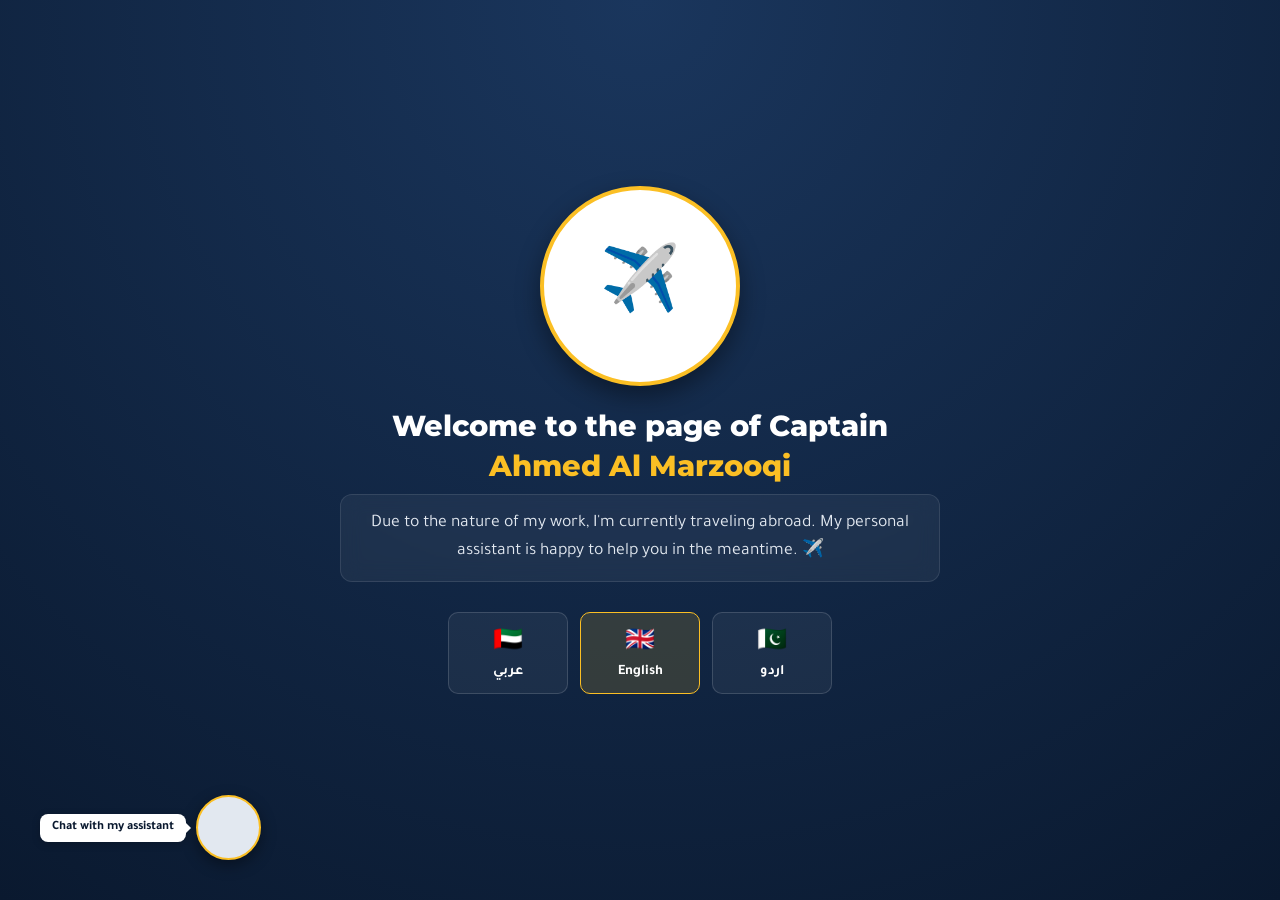
==== index.html @ 78eb5f16 "Add files via upload" ====
<!DOCTYPE html>
<html lang="en" dir="ltr">
<head>
    <meta charset="UTF-8">
    <meta name="viewport" content="width=device-width, initial-scale=1.0">
    <title>Captain Ahmed Al Marzooqi | كابتن أحمد المرزوقي</title>
    <meta name="description" content="Captain Ahmed Al Marzooqi - personal assistant | كابتن أحمد المرزوقي - المساعد الشخصي">
    <meta property="og:type" content="website">
    <meta property="og:title" content="Captain Ahmed Al Marzooqi | كابتن أحمد المرزوقي">
    <meta property="og:description" content="Contact my personal assistant | تواصل مع المساعد الشخصي">
    <meta property="og:image" content="https://mydigital-id.github.io/captain-ahmed/ahmed.jpg">
    <link rel="stylesheet" href="chatbot.css">
    
    <!-- تغيير الخطوط لخطوط أشيك (Tajawal للعربي و Montserrat للإنجليزي) -->
    <link rel="preconnect" href="https://fonts.googleapis.com">
    <link rel="preconnect" href="https://fonts.gstatic.com" crossorigin>
    <link href="https://fonts.googleapis.com/css2?family=Montserrat:wght@400;600;800&family=Tajawal:wght@400;500;700;800&family=Noto+Nastaliq+Urdu:wght@400;700&display=swap" rel="stylesheet">
    
    <style>
        * { box-sizing: border-box; margin: 0; padding: 0; }
        
        body {
            background: radial-gradient(circle at 50% 0%, #1a365d, #0a192f);
            color: white;
            font-family: 'Tajawal', sans-serif; /* الخط العربي الجديد */
            min-height: 100dvh;
            display: flex;
            flex-direction: column;
            align-items: center;
            justify-content: flex-start;
            padding: 30px 15px 140px 15px; /* مساحات مريحة */
            text-align: center;
            overflow-x: hidden;
        }

        /* --- صورة الطيار --- */
        .pilot-img-container {
            width: 160px; /* تصغير الحجم شوية */
            height: 160px;
            border-radius: 50%;
            border: 4px solid #fbbf24;
            box-shadow: 0 10px 25px rgba(0,0,0,0.4);
            margin-bottom: 20px;
            overflow: hidden;
            background: #fff;
            flex-shrink: 0;
        }

        .pilot-img {
            width: 100%;
            height: 100%;
            object-fit: cover;
            object-position: top center;
        }

        /* --- رسالة الترحيب بالإنجليزية --- */
        .welcome-text {
            font-family: 'Montserrat', sans-serif; /* الخط الإنجليزي الجديد */
            font-size: 1.4rem; /* تصغير الحجم */
            font-weight: 800;
            margin-bottom: 8px;
            color: #ffffff;
            line-height: 1.4;
            max-width: 600px;
        }

        .welcome-text span {
            color: #fbbf24;
        }

        /* --- بطاقة رسالة التوضيح --- */
        .status-card {
            background: rgba(255, 255, 255, 0.05);
            border: 1px solid rgba(255, 255, 255, 0.1);
            border-radius: 12px;
            padding: 15px;
            max-width: 600px; /* عشان متمطش في الديسكتوب */
            width: 100%;
            margin-bottom: 30px;
            backdrop-filter: blur(10px);
        }

        .status-card p {
            font-size: 0.95rem; /* حجم مريح للقراءة */
            color: #e2e8f0;
            line-height: 1.6;
        }

        /* --- أزرار اللغات --- */
        .lang-container {
            display: flex;
            gap: 12px;
            justify-content: center;
            width: 100%;
            max-width: 500px;
            flex-wrap: wrap; /* عشان ينزلوا تحت بعض في الشاشات الصغيرة لو احتاجوا */
        }

        .lang-btn {
            background: rgba(255, 255, 255, 0.05);
            border: 1px solid rgba(255, 255, 255, 0.15);
            color: white;
            padding: 12px 15px;
            border-radius: 10px;
            cursor: pointer;
            display: flex;
            flex-direction: column;
            align-items: center;
            gap: 5px;
            transition: all 0.3s ease;
            font-family: 'Tajawal', sans-serif;
            font-weight: 700;
            font-size: 0.9rem;
            flex: 1;
            min-width: 100px; /* عشان ميبقوش رفيعين أوي */
        }

        .lang-btn:hover {
            background: rgba(255, 255, 255, 0.1);
            transform: translateY(-3px);
            border-color: #fbbf24;
        }

        .lang-icon {
            font-size: 1.5rem;
        }

        /* =========================================
           المساعد الشخصي (صورة + تلميح جانبي)
           ========================================= */
        .assistant-wrapper {
            position: fixed;
            bottom: 25px;
            left: 20px;
            display: flex;
            align-items: center;
            gap: 10px; 
            z-index: 100;
            flex-direction: row-reverse; /* الكلام على يمين الصورة */
        }

        .assistant-btn {
            width: 65px; /* تصغير الحجم شوية */
            height: 65px;
            border-radius: 50%;
            border: 2px solid #fbbf24;
            background: #e2e8f0; /* لون رمادي فاتح لو الصورة مش موجودة */
            cursor: pointer;
            box-shadow: 0 5px 15px rgba(0, 0, 0, 0.4);
            transition: transform 0.3s ease;
            overflow: hidden;
        }

        .assistant-btn img {
            width: 100%;
            height: 100%;
            object-fit: cover;
        }

        .assistant-btn:hover {
            transform: scale(1.05);
        }

        .chat-hint {
            background: #ffffff;
            color: #0a192f;
            padding: 6px 12px;
            border-radius: 8px;
            font-size: 0.8rem;
            font-weight: 700;
            box-shadow: 0 2px 8px rgba(0,0,0,0.2);
            position: relative;
        }

        .chat-hint::after {
            content: '';
            position: absolute;
            top: 50%;
            right: -5px;
            transform: translateY(-50%);
            border: 5px solid transparent;
            border-left-color: #ffffff;
            border-right: 0;
        }

        /* --- تحسينات الديسكتوب --- */
        @media (min-width: 768px) {
            body {
                justify-content: center; /* توسيط المحتوى في نص الشاشة للديسكتوب */
                padding-bottom: 50px;
            }
            .pilot-img-container {
                width: 200px;
                height: 200px;
            }
            .welcome-text {
                font-size: 1.8rem;
            }
            .status-card p {
                font-size: 1.1rem;
            }
            .lang-btn {
                flex: none;
                width: 120px;
            }
            .assistant-wrapper {
                bottom: 40px;
                left: 40px;
            }
        }

        @keyframes pulse-ring {
            0% { box-shadow: 0 0 0 0 rgba(251, 191, 36, 0.7); }
            70% { box-shadow: 0 0 0 10px rgba(251, 191, 36, 0); }
            100% { box-shadow: 0 0 0 0 rgba(251, 191, 36, 0); }
        }
        .assistant-btn {
            animation: pulse-ring 2s infinite;
        }

        .pilot-img-container{display:grid;place-items:center;font-size:4rem}
        .pilot-img-container::before{content:'✈️';grid-area:1/1}
        .pilot-img{grid-area:1/1}
        .assistant-btn{direction:ltr}
        .assistant-wrapper{direction:rtl}
        [dir=ltr] .chat-hint{direction:ltr}
        .lang-btn.active{border-color:#fbbf24;background:rgba(251,191,36,.15)}
        html[lang=ur] body,html[lang=ur] .lang-btn,html[lang=ur] .welcome-text{font-family:'Noto Nastaliq Urdu',serif;line-height:2.1}
        html[lang=ar] .welcome-text{font-family:'Tajawal',sans-serif}
        .chat-hint.hide{display:none}
    </style>
</head>
<body>

    <!-- صورة الطيار -->
    <div class="pilot-img-container">
        <!-- تأكد أن الصورة اسمها ahmed.jpg وموجودة في نفس الفولدر -->
        <img src="ahmed.jpg" alt="Captain Ahmed Al Marzooqi" class="pilot-img" onerror="this.style.display='none'">
    </div>

    <!-- رسالة الترحيب بالإنجليزية -->
    <div class="welcome-text">
        
    </div>

    <!-- رسالة التوضيح -->
    <div class="status-card">
        <p></p>
    </div>

    <!-- أزرار اللغات -->
    <div class="lang-container">
        <button class="lang-btn" data-l="ar" onclick="changeLang('ar')">
            <span class="lang-icon">🇦🇪</span>
            عربي
        </button>
        <button class="lang-btn" data-l="en" onclick="changeLang('en')">
            <span class="lang-icon">🇬🇧</span>
            English
        </button>
        <button class="lang-btn" data-l="ur" onclick="changeLang('ur')">
            <span class="lang-icon">🇵🇰</span>
            اردو
        </button>
    </div>

    <!-- المساعد الشخصي (الصورة والتلميح جنب بعض) -->
    <div class="assistant-wrapper">
        <div class="chat-hint" id="chatHint">يسعدني التواصل معك</div>
        
        <!-- زرار المساعد: تأكد أن الصورة اسمها assistant.jpg -->
        <button class="assistant-btn" onclick="openChat()" aria-label="Chat">
            <img src="assistant.jpg" alt="Assistant" onerror="this.style.display='none'">
        </button>
    </div>

    <script>
        const T={
          ar:{d:'rtl',w:'مرحباً بك في صفحة الكابتن<br><span>أحمد المرزوقي</span>',s:'نظراً لطبيعة عملي أنا خارج البلاد حالياً، ويسعد مساعدي الشخصي بخدمتك في الوقت الحالي. ✈️',h:'يسعدني التواصل معك'},
          en:{d:'ltr',w:'Welcome to the page of Captain<br><span>Ahmed Al Marzooqi</span>',s:"Due to the nature of my work, I'm currently traveling abroad. My personal assistant is happy to help you in the meantime. ✈️",h:'Chat with my assistant'},
          ur:{d:'rtl',w:'کیپٹن کے صفحے پر خوش آمدید<br><span>احمد المرزوقی</span>',s:'اپنے کام کی نوعیت کی وجہ سے میں اس وقت ملک سے باہر ہوں۔ میرا ذاتی اسسٹنٹ اس دوران آپ کی مدد کے لیے حاضر ہے۔ ✈️',h:'میرے اسسٹنٹ سے بات کریں'}
        };
        function changeLang(l){
            const t=T[l];
            document.documentElement.lang=l;
            document.documentElement.dir=t.d;
            document.querySelector('.welcome-text').innerHTML=t.w;
            document.querySelector('.status-card p').innerHTML=t.s;
            document.getElementById('chatHint').innerHTML=t.h;
            document.querySelectorAll('.lang-btn').forEach(b=>b.classList.toggle('active',b.dataset.l===l));
            try{localStorage.setItem('lang',l)}catch(e){}
            window.dispatchEvent(new Event('langchange'));
        }
        let saved;try{saved=localStorage.getItem('lang')}catch(e){}
        changeLang(saved||({ar:'ar',ur:'ur'})[(navigator.language||'').slice(0,2)]||'en');
    </script>
    <script src="chatbot.js"></script>
</body>
</html>
---- chatbot.css ----
.cb-root{position:fixed;inset:0;z-index:200;display:none;flex-direction:column;background:#0a192f;color:#fff;font-family:'Tajawal',sans-serif;font-size:16px}
.cb-root.open{display:flex}
.cb-root[lang=en]{font-family:'Montserrat','Tajawal',sans-serif}
.cb-root[lang=ur]{font-family:'Noto Nastaliq Urdu',serif;font-size:18px;line-height:2.1}
.cb-h{display:flex;align-items:center;gap:12px;padding:12px 16px;background:#102a4c;border-bottom:2px solid #fbbf24}
.cb-h img{width:46px;height:46px;border-radius:50%;border:2px solid #fbbf24;object-fit:cover;background:#e2e8f0}
.cb-h b{display:block;font-size:1.05rem}
.cb-h small{color:#fbbf24;font-size:.85rem}
.cb-x{margin-inline-start:auto;background:none;border:0;color:#fff;font-size:1.4rem;width:44px;height:44px;cursor:pointer}
.cb-b{flex:1;overflow-y:auto;padding:16px;display:flex;flex-direction:column;gap:10px}
.cb-m{max-width:85%;padding:10px 14px;border-radius:16px;line-height:1.7;white-space:pre-line;word-break:break-word}
.cb-bot{background:#fff;color:#0a192f;align-self:flex-start;border-end-start-radius:4px}
.cb-me{background:#fbbf24;color:#0a192f;align-self:flex-end;border-end-end-radius:4px;font-weight:700}
.cb-typing{display:flex;gap:5px;width:64px;height:38px;align-items:center;justify-content:center}
.cb-typing i{width:8px;height:8px;border-radius:50%;background:#94a3b8;animation:cbd 1s infinite}
.cb-typing i:nth-child(2){animation-delay:.2s}
.cb-typing i:nth-child(3){animation-delay:.4s}
@keyframes cbd{50%{transform:translateY(-5px)}}
.cb-c{padding:12px 16px 16px;background:#102a4c;border-top:1px solid rgba(255,255,255,.1)}
.cb-c:empty{display:none}
.cb-grid{display:grid;grid-template-columns:repeat(auto-fit,minmax(105px,1fr));gap:10px}
.cb-opt{min-height:88px;background:rgba(255,255,255,.08);border:1px solid rgba(255,255,255,.25);border-radius:12px;color:#fff;font:inherit;font-weight:700;display:flex;flex-direction:column;align-items:center;justify-content:center;gap:6px;padding:10px;cursor:pointer}
.cb-opt span{font-size:1.8rem;line-height:1.2}
.cb-opt:hover,.cb-opt:active{border-color:#fbbf24;background:rgba(251,191,36,.18)}
.cb-row{display:flex;gap:8px}
.cb-in{flex:1;min-width:0;min-height:50px;padding:12px;border-radius:12px;border:2px solid transparent;background:#fff;color:#0a192f;font:inherit;font-size:16px}
.cb-in.cb-bad{border-color:#ef4444}
.cb-go{width:54px;min-height:50px;border:0;border-radius:12px;background:#fbbf24;color:#0a192f;font-size:1.3rem;cursor:pointer}
.cb-root[dir=rtl] .cb-go{transform:scaleX(-1)}
.cb-box{display:flex;flex-direction:column;gap:10px}
.cb-pri,.cb-sec{min-height:50px;border-radius:12px;font:inherit;font-weight:800;cursor:pointer;padding:0 16px}
.cb-pri{background:#fbbf24;color:#0a192f;border:0}
.cb-sec{background:none;color:#fff;border:2px solid #fbbf24}
.cb-files,.cb-wait{font-size:.9rem;color:#e2e8f0;text-align:center}
.cb-wait{padding:12px}
.cb-cc{flex:0 0 112px}
@media(min-width:768px){
.cb-root{inset:auto;bottom:100px;left:40px;width:390px;height:620px;max-height:calc(100dvh - 120px);border-radius:16px;overflow:hidden;box-shadow:0 20px 50px rgba(0,0,0,.5);border:1px solid rgba(251,191,36,.4)}
}
@media(prefers-reduced-motion:reduce){.cb-typing i{animation:none}}
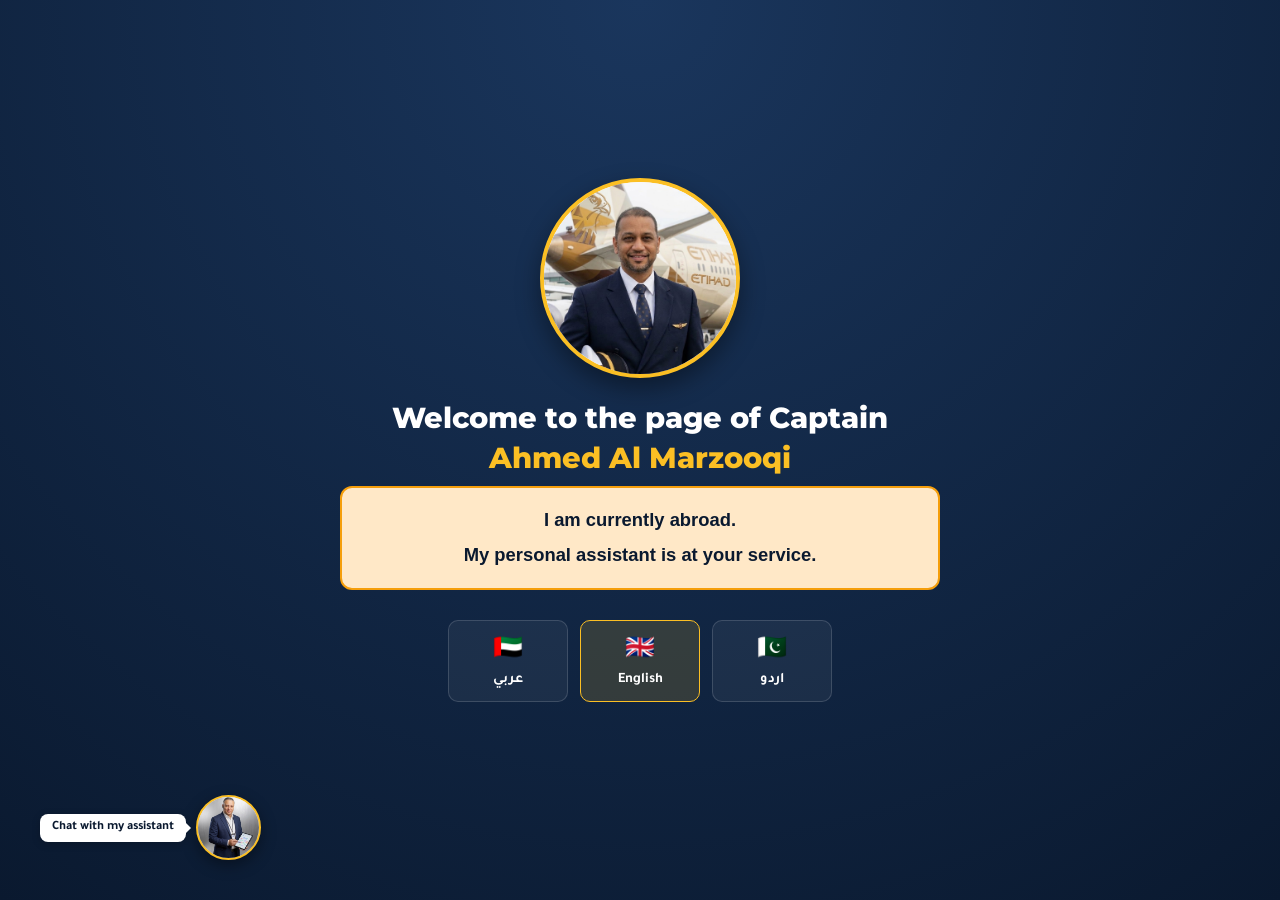
==== commit c1cf5d2e: "Add files via upload" ====
--- a/index.html
+++ b/index.html
@@ -8,234 +8,22 @@
     <meta property="og:type" content="website">
     <meta property="og:title" content="Captain Ahmed Al Marzooqi | كابتن أحمد المرزوقي">
     <meta property="og:description" content="Contact my personal assistant | تواصل مع المساعد الشخصي">
-    <meta property="og:image" content="https://mydigital-id.github.io/captain-ahmed/ahmed.jpg">
-    <link rel="stylesheet" href="chatbot.css">
+    <meta property="og:image" content="https://mydigital-id.github.io/captain-ahmed/assets/images/ahmed.jpg">
+    
     
     <!-- تغيير الخطوط لخطوط أشيك (Tajawal للعربي و Montserrat للإنجليزي) -->
     <link rel="preconnect" href="https://fonts.googleapis.com">
     <link rel="preconnect" href="https://fonts.gstatic.com" crossorigin>
     <link href="https://fonts.googleapis.com/css2?family=Montserrat:wght@400;600;800&family=Tajawal:wght@400;500;700;800&family=Noto+Nastaliq+Urdu:wght@400;700&display=swap" rel="stylesheet">
     
-    <style>
-        * { box-sizing: border-box; margin: 0; padding: 0; }
-        
-        body {
-            background: radial-gradient(circle at 50% 0%, #1a365d, #0a192f);
-            color: white;
-            font-family: 'Tajawal', sans-serif; /* الخط العربي الجديد */
-            min-height: 100dvh;
-            display: flex;
-            flex-direction: column;
-            align-items: center;
-            justify-content: flex-start;
-            padding: 30px 15px 140px 15px; /* مساحات مريحة */
-            text-align: center;
-            overflow-x: hidden;
-        }
-
-        /* --- صورة الطيار --- */
-        .pilot-img-container {
-            width: 160px; /* تصغير الحجم شوية */
-            height: 160px;
-            border-radius: 50%;
-            border: 4px solid #fbbf24;
-            box-shadow: 0 10px 25px rgba(0,0,0,0.4);
-            margin-bottom: 20px;
-            overflow: hidden;
-            background: #fff;
-            flex-shrink: 0;
-        }
-
-        .pilot-img {
-            width: 100%;
-            height: 100%;
-            object-fit: cover;
-            object-position: top center;
-        }
-
-        /* --- رسالة الترحيب بالإنجليزية --- */
-        .welcome-text {
-            font-family: 'Montserrat', sans-serif; /* الخط الإنجليزي الجديد */
-            font-size: 1.4rem; /* تصغير الحجم */
-            font-weight: 800;
-            margin-bottom: 8px;
-            color: #ffffff;
-            line-height: 1.4;
-            max-width: 600px;
-        }
-
-        .welcome-text span {
-            color: #fbbf24;
-        }
-
-        /* --- بطاقة رسالة التوضيح --- */
-        .status-card {
-            background: rgba(255, 255, 255, 0.05);
-            border: 1px solid rgba(255, 255, 255, 0.1);
-            border-radius: 12px;
-            padding: 15px;
-            max-width: 600px; /* عشان متمطش في الديسكتوب */
-            width: 100%;
-            margin-bottom: 30px;
-            backdrop-filter: blur(10px);
-        }
-
-        .status-card p {
-            font-size: 0.95rem; /* حجم مريح للقراءة */
-            color: #e2e8f0;
-            line-height: 1.6;
-        }
-
-        /* --- أزرار اللغات --- */
-        .lang-container {
-            display: flex;
-            gap: 12px;
-            justify-content: center;
-            width: 100%;
-            max-width: 500px;
-            flex-wrap: wrap; /* عشان ينزلوا تحت بعض في الشاشات الصغيرة لو احتاجوا */
-        }
-
-        .lang-btn {
-            background: rgba(255, 255, 255, 0.05);
-            border: 1px solid rgba(255, 255, 255, 0.15);
-            color: white;
-            padding: 12px 15px;
-            border-radius: 10px;
-            cursor: pointer;
-            display: flex;
-            flex-direction: column;
-            align-items: center;
-            gap: 5px;
-            transition: all 0.3s ease;
-            font-family: 'Tajawal', sans-serif;
-            font-weight: 700;
-            font-size: 0.9rem;
-            flex: 1;
-            min-width: 100px; /* عشان ميبقوش رفيعين أوي */
-        }
-
-        .lang-btn:hover {
-            background: rgba(255, 255, 255, 0.1);
-            transform: translateY(-3px);
-            border-color: #fbbf24;
-        }
-
-        .lang-icon {
-            font-size: 1.5rem;
-        }
-
-        /* =========================================
-           المساعد الشخصي (صورة + تلميح جانبي)
-           ========================================= */
-        .assistant-wrapper {
-            position: fixed;
-            bottom: 25px;
-            left: 20px;
-            display: flex;
-            align-items: center;
-            gap: 10px; 
-            z-index: 100;
-            flex-direction: row-reverse; /* الكلام على يمين الصورة */
-        }
-
-        .assistant-btn {
-            width: 65px; /* تصغير الحجم شوية */
-            height: 65px;
-            border-radius: 50%;
-            border: 2px solid #fbbf24;
-            background: #e2e8f0; /* لون رمادي فاتح لو الصورة مش موجودة */
-            cursor: pointer;
-            box-shadow: 0 5px 15px rgba(0, 0, 0, 0.4);
-            transition: transform 0.3s ease;
-            overflow: hidden;
-        }
-
-        .assistant-btn img {
-            width: 100%;
-            height: 100%;
-            object-fit: cover;
-        }
-
-        .assistant-btn:hover {
-            transform: scale(1.05);
-        }
-
-        .chat-hint {
-            background: #ffffff;
-            color: #0a192f;
-            padding: 6px 12px;
-            border-radius: 8px;
-            font-size: 0.8rem;
-            font-weight: 700;
-            box-shadow: 0 2px 8px rgba(0,0,0,0.2);
-            position: relative;
-        }
-
-        .chat-hint::after {
-            content: '';
-            position: absolute;
-            top: 50%;
-            right: -5px;
-            transform: translateY(-50%);
-            border: 5px solid transparent;
-            border-left-color: #ffffff;
-            border-right: 0;
-        }
-
-        /* --- تحسينات الديسكتوب --- */
-        @media (min-width: 768px) {
-            body {
-                justify-content: center; /* توسيط المحتوى في نص الشاشة للديسكتوب */
-                padding-bottom: 50px;
-            }
-            .pilot-img-container {
-                width: 200px;
-                height: 200px;
-            }
-            .welcome-text {
-                font-size: 1.8rem;
-            }
-            .status-card p {
-                font-size: 1.1rem;
-            }
-            .lang-btn {
-                flex: none;
-                width: 120px;
-            }
-            .assistant-wrapper {
-                bottom: 40px;
-                left: 40px;
-            }
-        }
-
-        @keyframes pulse-ring {
-            0% { box-shadow: 0 0 0 0 rgba(251, 191, 36, 0.7); }
-            70% { box-shadow: 0 0 0 10px rgba(251, 191, 36, 0); }
-            100% { box-shadow: 0 0 0 0 rgba(251, 191, 36, 0); }
-        }
-        .assistant-btn {
-            animation: pulse-ring 2s infinite;
-        }
-
-        .pilot-img-container{display:grid;place-items:center;font-size:4rem}
-        .pilot-img-container::before{content:'✈️';grid-area:1/1}
-        .pilot-img{grid-area:1/1}
-        .assistant-btn{direction:ltr}
-        .assistant-wrapper{direction:rtl}
-        [dir=ltr] .chat-hint{direction:ltr}
-        .lang-btn.active{border-color:#fbbf24;background:rgba(251,191,36,.15)}
-        html[lang=ur] body,html[lang=ur] .lang-btn,html[lang=ur] .welcome-text{font-family:'Noto Nastaliq Urdu',serif;line-height:2.1}
-        html[lang=ar] .welcome-text{font-family:'Tajawal',sans-serif}
-        .chat-hint.hide{display:none}
-    </style>
+    <link rel="stylesheet" href="style.css">
 </head>
 <body>
 
     <!-- صورة الطيار -->
     <div class="pilot-img-container">
         <!-- تأكد أن الصورة اسمها ahmed.jpg وموجودة في نفس الفولدر -->
-        <img src="ahmed.jpg" alt="Captain Ahmed Al Marzooqi" class="pilot-img" onerror="this.style.display='none'">
+        <img src="assets/images/ahmed.jpg" alt="Captain Ahmed Al Marzooqi" class="pilot-img" onerror="this.style.display='none'">
     </div>
 
     <!-- رسالة الترحيب بالإنجليزية -->
@@ -270,30 +58,11 @@
         
         <!-- زرار المساعد: تأكد أن الصورة اسمها assistant.jpg -->
         <button class="assistant-btn" onclick="openChat()" aria-label="Chat">
-            <img src="assistant.jpg" alt="Assistant" onerror="this.style.display='none'">
+            <img src="assets/images/assistant.jpg" alt="Assistant" onerror="this.style.display='none'">
         </button>
     </div>
 
-    <script>
-        const T={
-          ar:{d:'rtl',w:'مرحباً بك في صفحة الكابتن<br><span>أحمد المرزوقي</span>',s:'نظراً لطبيعة عملي أنا خارج البلاد حالياً، ويسعد مساعدي الشخصي بخدمتك في الوقت الحالي. ✈️',h:'يسعدني التواصل معك'},
-          en:{d:'ltr',w:'Welcome to the page of Captain<br><span>Ahmed Al Marzooqi</span>',s:"Due to the nature of my work, I'm currently traveling abroad. My personal assistant is happy to help you in the meantime. ✈️",h:'Chat with my assistant'},
-          ur:{d:'rtl',w:'کیپٹن کے صفحے پر خوش آمدید<br><span>احمد المرزوقی</span>',s:'اپنے کام کی نوعیت کی وجہ سے میں اس وقت ملک سے باہر ہوں۔ میرا ذاتی اسسٹنٹ اس دوران آپ کی مدد کے لیے حاضر ہے۔ ✈️',h:'میرے اسسٹنٹ سے بات کریں'}
-        };
-        function changeLang(l){
-            const t=T[l];
-            document.documentElement.lang=l;
-            document.documentElement.dir=t.d;
-            document.querySelector('.welcome-text').innerHTML=t.w;
-            document.querySelector('.status-card p').innerHTML=t.s;
-            document.getElementById('chatHint').innerHTML=t.h;
-            document.querySelectorAll('.lang-btn').forEach(b=>b.classList.toggle('active',b.dataset.l===l));
-            try{localStorage.setItem('lang',l)}catch(e){}
-            window.dispatchEvent(new Event('langchange'));
-        }
-        let saved;try{saved=localStorage.getItem('lang')}catch(e){}
-        changeLang(saved||({ar:'ar',ur:'ur'})[(navigator.language||'').slice(0,2)]||'en');
-    </script>
-    <script src="chatbot.js"></script>
+    <script src="script.js"></script>
+    
 </body>
 </html>
--- a/style.css
+++ b/style.css
@@ -0,0 +1,267 @@
+        * { box-sizing: border-box; margin: 0; padding: 0; }
+        
+        body {
+            background: radial-gradient(circle at 50% 0%, #1a365d, #0a192f);
+            color: white;
+            font-family: 'Tajawal', sans-serif; /* الخط العربي الجديد */
+            min-height: 100dvh;
+            display: flex;
+            flex-direction: column;
+            align-items: center;
+            justify-content: flex-start;
+            padding: 30px 15px 140px 15px; /* مساحات مريحة */
+            text-align: center;
+            overflow-x: hidden;
+        }
+
+        /* --- صورة الطيار --- */
+        .pilot-img-container {
+            width: 160px; /* تصغير الحجم شوية */
+            height: 160px;
+            border-radius: 50%;
+            border: 4px solid #fbbf24;
+            box-shadow: 0 10px 25px rgba(0,0,0,0.4);
+            margin-bottom: 20px;
+            overflow: hidden;
+            background: #fff;
+            flex-shrink: 0;
+        }
+
+        .pilot-img {
+            width: 100%;
+            height: 100%;
+            object-fit: cover;
+            object-position: top center;
+        }
+
+        /* --- رسالة الترحيب بالإنجليزية --- */
+        .welcome-text {
+            font-family: 'Montserrat', sans-serif; /* الخط الإنجليزي الجديد */
+            font-size: 1.4rem; /* تصغير الحجم */
+            font-weight: 800;
+            margin-bottom: 8px;
+            color: #ffffff;
+            line-height: 1.4;
+            max-width: 600px;
+        }
+
+        .welcome-text span {
+            color: #fbbf24;
+        }
+
+        /* --- بطاقة رسالة التوضيح --- */
+        .status-card {
+            background: rgba(255, 255, 255, 0.05);
+            border: 1px solid rgba(255, 255, 255, 0.1);
+            border-radius: 12px;
+            padding: 15px;
+            max-width: 600px; /* عشان متمطش في الديسكتوب */
+            width: 100%;
+            margin-bottom: 30px;
+            backdrop-filter: blur(10px);
+        }
+
+        .status-card p {
+            font-size: 0.95rem; /* حجم مريح للقراءة */
+            color: #e2e8f0;
+            line-height: 1.6;
+        }
+
+        /* --- أزرار اللغات --- */
+        .lang-container {
+            display: flex;
+            gap: 12px;
+            justify-content: center;
+            width: 100%;
+            max-width: 500px;
+            flex-wrap: wrap; /* عشان ينزلوا تحت بعض في الشاشات الصغيرة لو احتاجوا */
+        }
+
+        .lang-btn {
+            background: rgba(255, 255, 255, 0.05);
+            border: 1px solid rgba(255, 255, 255, 0.15);
+            color: white;
+            padding: 12px 15px;
+            border-radius: 10px;
+            cursor: pointer;
+            display: flex;
+            flex-direction: column;
+            align-items: center;
+            gap: 5px;
+            transition: all 0.3s ease;
+            font-family: 'Tajawal', sans-serif;
+            font-weight: 700;
+            font-size: 0.9rem;
+            flex: 1;
+            min-width: 100px; /* عشان ميبقوش رفيعين أوي */
+        }
+
+        .lang-btn:hover {
+            background: rgba(255, 255, 255, 0.1);
+            transform: translateY(-3px);
+            border-color: #fbbf24;
+        }
+
+        .lang-icon {
+            font-size: 1.5rem;
+        }
+
+        /* =========================================
+           المساعد الشخصي (صورة + تلميح جانبي)
+           ========================================= */
+        .assistant-wrapper {
+            position: fixed;
+            bottom: 25px;
+            left: 20px;
+            display: flex;
+            align-items: center;
+            gap: 10px; 
+            z-index: 100;
+            flex-direction: row-reverse; /* الكلام على يمين الصورة */
+        }
+
+        .assistant-btn {
+            width: 65px; /* تصغير الحجم شوية */
+            height: 65px;
+            border-radius: 50%;
+            border: 2px solid #fbbf24;
+            background: #e2e8f0; /* لون رمادي فاتح لو الصورة مش موجودة */
+            cursor: pointer;
+            box-shadow: 0 5px 15px rgba(0, 0, 0, 0.4);
+            transition: transform 0.3s ease;
+            overflow: hidden;
+        }
+
+        .assistant-btn img {
+            width: 100%;
+            height: 100%;
+            object-fit: cover;
+        }
+
+        .assistant-btn:hover {
+            transform: scale(1.05);
+        }
+
+        .chat-hint {
+            background: #ffffff;
+            color: #0a192f;
+            padding: 6px 12px;
+            border-radius: 8px;
+            font-size: 0.8rem;
+            font-weight: 700;
+            box-shadow: 0 2px 8px rgba(0,0,0,0.2);
+            position: relative;
+        }
+
+        .chat-hint::after {
+            content: '';
+            position: absolute;
+            top: 50%;
+            right: -5px;
+            transform: translateY(-50%);
+            border: 5px solid transparent;
+            border-left-color: #ffffff;
+            border-right: 0;
+        }
+
+        /* --- تحسينات الديسكتوب --- */
+        @media (min-width: 768px) {
+            body {
+                justify-content: center; /* توسيط المحتوى في نص الشاشة للديسكتوب */
+                padding-bottom: 50px;
+            }
+            .pilot-img-container {
+                width: 200px;
+                height: 200px;
+            }
+            .welcome-text {
+                font-size: 1.8rem;
+            }
+            .status-card p {
+                font-size: 1.1rem;
+            }
+            .lang-btn {
+                flex: none;
+                width: 120px;
+            }
+            .assistant-wrapper {
+                bottom: 40px;
+                left: 40px;
+            }
+        }
+
+        @keyframes pulse-ring {
+            0% { box-shadow: 0 0 0 0 rgba(251, 191, 36, 0.7); }
+            70% { box-shadow: 0 0 0 10px rgba(251, 191, 36, 0); }
+            100% { box-shadow: 0 0 0 0 rgba(251, 191, 36, 0); }
+        }
+        .assistant-btn {
+            animation: pulse-ring 2s infinite;
+        }
+
+        .pilot-img-container{display:grid;place-items:center;font-size:4rem}
+        .pilot-img-container::before{content:'✈️';grid-area:1/1}
+        .pilot-img{grid-area:1/1}
+        .assistant-btn{direction:ltr}
+        .assistant-wrapper{direction:rtl}
+        [dir=ltr] .chat-hint{direction:ltr}
+        .lang-btn.active{border-color:#fbbf24;background:rgba(251,191,36,.15)}
+        html[lang=ur] body,html[lang=ur] .lang-btn,html[lang=ur] .welcome-text{font-family:'Noto Nastaliq Urdu',serif;line-height:2.1}
+        html[lang=ar] .welcome-text{font-family:'Tajawal',sans-serif}
+        .chat-hint.hide{display:none}
+    
+/* ===== الشات ===== */
+.cb-root{position:fixed;inset:10px;z-index:200;display:none;flex-direction:column;background:#0a192f;color:#0a192f;font-family:'Tajawal',sans-serif;font-size:17px;font-weight:700;text-align:start;border-radius:20px;overflow:hidden;border:1px solid rgba(251,191,36,.4);box-shadow:0 20px 50px rgba(0,0,0,.55)}
+.cb-root.open{display:flex}
+.cb-root[lang=en]{font-family:'Montserrat','Tajawal',sans-serif}
+.cb-root[lang=ur]{font-family:'Noto Nastaliq Urdu',serif;font-size:19px;line-height:2.1}
+.cb-h{display:flex;align-items:center;gap:12px;padding:14px 16px;background:#102a4c;border-bottom:1px solid rgba(251,191,36,.35)}
+.cb-av{position:relative;flex:0 0 52px;height:52px;border-radius:50%;border:3px solid #fbbf24;background:#e2e8f0;display:grid;place-items:center;font-size:1.5rem}
+.cb-av::before{content:'✈️';grid-area:1/1}
+.cb-av img{position:absolute;inset:0;width:100%;height:100%;border-radius:50%;object-fit:cover}
+.cb-av::after{content:'';position:absolute;bottom:-1px;inset-inline-end:-1px;width:13px;height:13px;border-radius:50%;background:#22c55e;border:2px solid #102a4c}
+.cb-h b{display:block;font-size:1.1rem;color:#fff;font-weight:800}
+.cb-h small{color:#fbbf24;font-size:.9rem;font-weight:700}
+.cb-x{margin-inline-start:auto;background:none;border:0;color:#fff;font-size:1.4rem;width:44px;height:44px;cursor:pointer}
+.cb-b{flex:1;overflow-y:auto;padding:16px;display:flex;flex-direction:column;gap:12px}
+.cb-m{max-width:86%;padding:12px 16px;border-radius:18px;line-height:1.8;white-space:pre-line;word-break:break-word;text-align:start}
+.cb-bot{background:#dbeafe;color:#0a192f;align-self:flex-start;border-end-start-radius:4px}
+.cb-me{background:#fbbf24;color:#0a192f;align-self:flex-end;border-end-end-radius:4px}
+.cb-typing{display:flex;gap:5px;width:64px;height:40px;align-items:center;justify-content:center}
+.cb-typing i{width:8px;height:8px;border-radius:50%;background:#64748b;animation:cbd 1s infinite}
+.cb-typing i:nth-child(2){animation-delay:.2s}
+.cb-typing i:nth-child(3){animation-delay:.4s}
+@keyframes cbd{50%{transform:translateY(-5px)}}
+.cb-opts{display:flex;flex-wrap:wrap;gap:8px;align-self:flex-start}
+.cb-opt{display:flex;align-items:center;gap:8px;min-height:50px;padding:8px 16px;background:#102a4c;border:2px solid #fbbf24;border-radius:25px;color:#fff;font:inherit;font-weight:800;cursor:pointer}
+.cb-opt span{font-size:1.3rem}
+.cb-opt:active,.cb-opt:hover{background:#fbbf24;color:#0a192f}
+.cb-c{padding:12px 14px 14px;background:#102a4c;border-top:1px solid rgba(255,255,255,.1)}
+.cb-c:empty{display:none}
+.cb-row{display:flex;gap:8px}
+.cb-in{flex:1;min-width:0;min-height:52px;padding:12px 16px;border-radius:26px;border:2px solid transparent;background:#fff;color:#0a192f;font:inherit;font-size:16px;font-weight:700}
+textarea.cb-in{border-radius:20px}
+.cb-in.cb-bad{border-color:#ef4444}
+.cb-go{width:54px;height:52px;border:0;border-radius:50%;background:#fbbf24;color:#0a192f;font-size:1.3rem;cursor:pointer}
+.cb-root[dir=rtl] .cb-go{transform:scaleX(-1)}
+.cb-box{display:flex;flex-direction:column;gap:10px}
+.cb-pri,.cb-sec{min-height:50px;border-radius:25px;font:inherit;font-weight:800;cursor:pointer;padding:0 16px}
+.cb-pri{background:#fbbf24;color:#0a192f;border:0}
+.cb-sec{background:none;color:#fff;border:2px solid #fbbf24}
+.cb-files,.cb-wait{font-size:.9rem;color:#e2e8f0;text-align:center}
+.cb-wait{padding:12px}
+.cb-cc{flex:0 0 112px}
+@media(min-width:768px){.cb-root{inset:auto;bottom:100px;left:40px;width:390px;height:620px;max-height:calc(100dvh - 120px)}}
+@media(prefers-reduced-motion:reduce){.cb-typing i{animation:none}}
+
+.cb-field{position:relative}
+.cb-face{display:flex;align-items:center;gap:10px;min-height:52px;padding:12px 16px;border-radius:26px;background:#fff;color:#0a192f;border:2px solid transparent;font-weight:700}
+.cb-face.cb-bad{border-color:#ef4444}
+.cb-field input{position:absolute;inset:0;width:100%;height:100%;opacity:0;cursor:pointer;font-size:16px}
+.cb-ap{width:58px;border-radius:26px;border:2px solid #fbbf24;background:none;color:#fff;font:inherit;font-weight:800;cursor:pointer}
+.cb-ap.on{background:#fbbf24;color:#0a192f}
+.status-card{background:#ffe8c7!important;border:2px solid #f59e0b!important}
+.status-card,.status-card *{color:#0a192f!important;font-weight:800!important}
+.status-card p{font-size:1.15rem!important;line-height:1.9}
+.cb-ctl{align-self:stretch;background:#102a4c;border:1px solid rgba(251,191,36,.35);border-radius:18px;padding:12px}
+.cb-in:focus{outline:none;border-color:#fbbf24}
